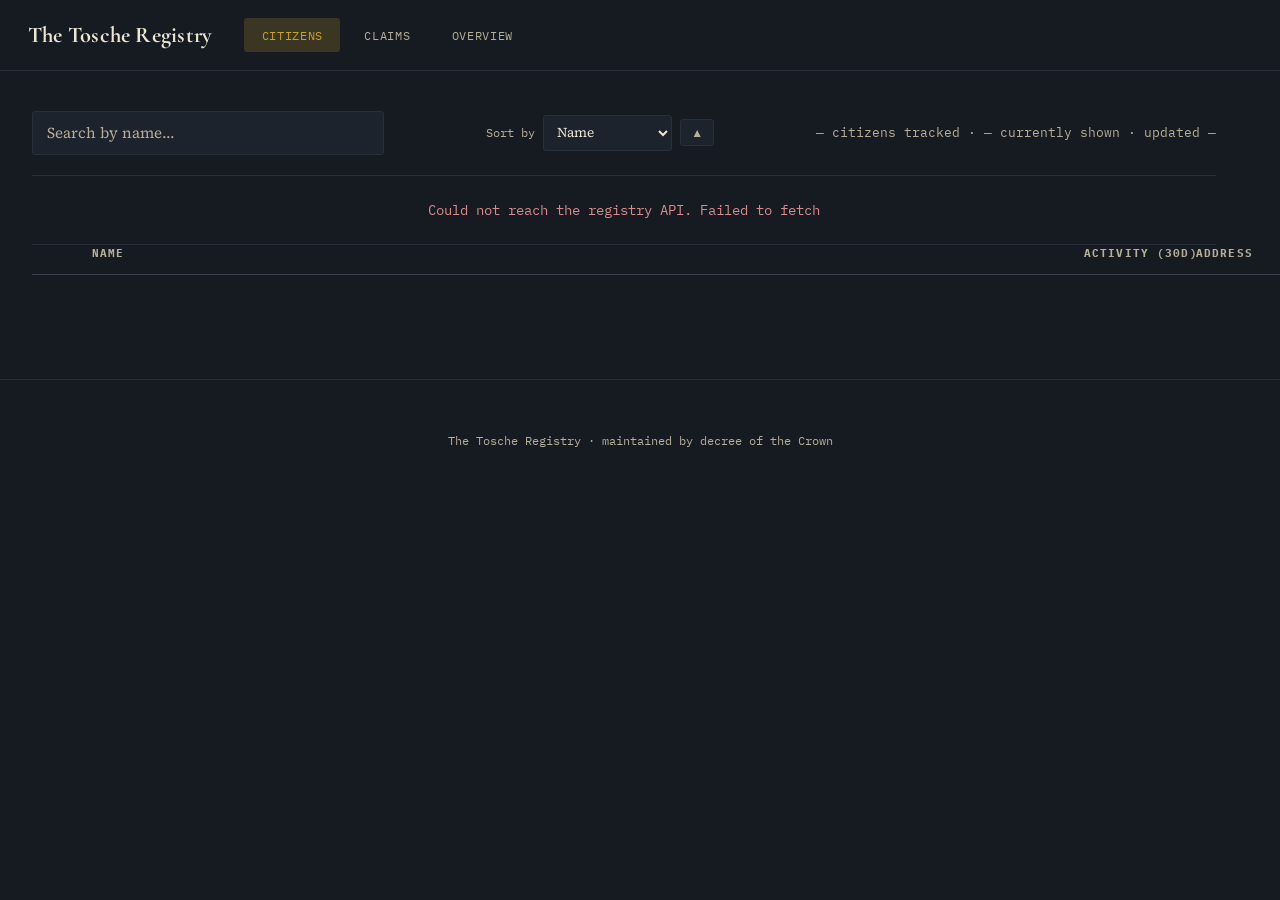
==== index.html @ c2c69fd0 "Add files via upload" ====
<!DOCTYPE html>
<html lang="en">
<head>
<meta charset="UTF-8">
<meta name="viewport" content="width=device-width, initial-scale=1.0">
<title>The Tosche Registry</title>
<link rel="preconnect" href="https://fonts.googleapis.com">
<link rel="preconnect" href="https://fonts.gstatic.com" crossorigin>
<link href="https://fonts.googleapis.com/css2?family=Cormorant+Garamond:wght@500;600;700&family=Source+Serif+4:opsz,wght@8..60,400;8..60,600&family=IBM+Plex+Mono:wght@400;500&display=swap" rel="stylesheet">
<link rel="stylesheet" href="style.css">
</head>
<body>

<header class="topbar">
  <span class="topbar-logo">The Tosche Registry</span>
  <nav class="topbar-nav">
    <a href="index.html" class="active">Citizens</a>
    <a href="claims.html">Claims</a>
    <a href="overview.html">Overview</a>
  </nav>
</header>

<main>
  <div class="toolbar">
    <div class="search-wrap">
      <input type="text" id="search-input" placeholder="Search by name..." autocomplete="off">
    </div>
    <div class="sort-wrap">
      <label for="sort-select">Sort by</label>
      <select id="sort-select">
        <option value="name">Name</option>
        <option value="activity">Activity (30d)</option>
        <option value="updated">Last updated</option>
      </select>
      <button id="sort-direction" type="button" title="Toggle sort direction">&#9650;</button>
    </div>
    <div class="toolbar-stats" aria-live="polite">
      <span id="stat-total">&mdash;</span> citizens tracked &middot;
      <span id="stat-shown">&mdash;</span> currently shown &middot;
      updated <span id="stat-updated">&mdash;</span>
    </div>
  </div>

  <div id="registry-status" class="registry-status" hidden></div>

  <table class="ledger" id="ledger-table">
    <thead>
      <tr>
        <th class="col-portrait" aria-hidden="true"></th>
        <th class="col-name">Name</th>
        <th class="col-filterable" data-column="citystate"></th>
        <th class="col-filterable" data-column="timezone"></th>
        <th class="col-filterable" data-column="citizenship"></th>
        <th class="col-filterable" data-column="other"></th>
        <th class="col-activity">Activity (30d)</th>
        <th class="col-address">Address</th>
        <th class="col-recruiter">Recruited by</th>
      </tr>
    </thead>
    <tbody id="ledger-body"></tbody>
  </table>

  <div class="pagination" id="pagination"></div>
</main>

<footer>
  <p>The Tosche Registry &middot; maintained by decree of the Crown</p>
</footer>

<script src="config.js"></script>
<script src="registry.js"></script>
</body>
</html>
---- style.css ----
:root {
  --ink: #161b22;
  --ink-raised: #1d232c;
  --parchment: #ede6d3;
  --parchment-dim: #b7ae98;
  --gold: #c9a227;
  --gold-soft: #c9a22733;
  --crimson: #7a2e2e;
  --slate: #3a4250;
  --slate-hair: #2a303b;

  --font-display: "Cormorant Garamond", serif;
  --font-body: "Source Serif 4", serif;
  --font-mono: "IBM Plex Mono", monospace;
}

* { box-sizing: border-box; }

@media (prefers-reduced-motion: reduce) {
  *, *::before, *::after {
    animation-duration: 0.001ms !important;
    transition-duration: 0.001ms !important;
  }
}

html { scroll-behavior: smooth; }

body {
  margin: 0;
  background: var(--ink);
  color: var(--parchment);
  font-family: var(--font-body);
  line-height: 1.5;
}

a { color: var(--gold); }

:focus-visible {
  outline: 2px solid var(--gold);
  outline-offset: 3px;
}

/* ---------------------------------------------------------------- */
/* Topbar                                                              */
/* ---------------------------------------------------------------- */

.topbar {
  display: flex;
  align-items: center;
  gap: 2rem;
  padding: 1.1rem 1.75rem;
  border-bottom: 1px solid var(--slate-hair);
  background: var(--ink);
}

.topbar-logo {
  font-family: var(--font-display);
  font-weight: 700;
  font-size: 1.4rem;
  color: var(--parchment);
  letter-spacing: 0.01em;
}

.topbar-nav {
  display: flex;
  gap: 0.4rem;
}

.topbar-nav a {
  font-family: var(--font-mono);
  font-size: 0.78rem;
  letter-spacing: 0.05em;
  text-transform: uppercase;
  color: var(--parchment-dim);
  text-decoration: none;
  padding: 0.5rem 1.1rem;
  border-radius: 3px;
  transition: color 0.15s ease, background 0.15s ease;
}

.topbar-nav a:hover { color: var(--parchment); background: var(--ink-raised); }

.topbar-nav a.active { color: var(--gold); background: var(--gold-soft); }

.masthead {
  position: relative;
  border-bottom: 1px solid var(--slate-hair);
  padding: 4.5rem 1.5rem 3rem;
  background:
    radial-gradient(ellipse 900px 400px at 50% -10%, var(--gold-soft), transparent 70%),
    var(--ink);
  text-align: center;
}

.credit {
  position: absolute;
  top: 1.25rem;
  right: 1.5rem;
  font-family: var(--font-mono);
  font-size: 0.72rem;
  letter-spacing: 0.06em;
  color: var(--parchment-dim);
  margin: 0;
}

.masthead-inner { max-width: 44rem; margin: 0 auto; }

.eyebrow {
  font-family: var(--font-mono);
  font-size: 0.75rem;
  letter-spacing: 0.18em;
  text-transform: uppercase;
  color: var(--gold);
  margin: 0 0 1rem;
}

.masthead h1 {
  font-family: var(--font-display);
  font-weight: 700;
  font-size: clamp(2.75rem, 6vw, 4.5rem);
  margin: 0;
  letter-spacing: 0.01em;
}

.subtitle {
  font-size: 1.05rem;
  color: var(--parchment-dim);
  margin: 1rem auto 0;
  max-width: 32rem;
}

.masthead-stats {
  display: flex;
  justify-content: center;
  gap: 3rem;
  margin-top: 2.75rem;
  flex-wrap: wrap;
}

.stat { text-align: center; }

.stat-value {
  display: block;
  font-family: var(--font-mono);
  font-size: 1.6rem;
  color: var(--gold);
}

.stat-label {
  display: block;
  font-size: 0.7rem;
  letter-spacing: 0.08em;
  text-transform: uppercase;
  color: var(--parchment-dim);
  margin-top: 0.25rem;
}

/* ---------------------------------------------------------------- */
/* Toolbar                                                             */
/* ---------------------------------------------------------------- */

main {
  max-width: 78rem;
  margin: 0;
  padding: 2.5rem 2rem 5rem 2rem;
}

.nav {
  display: flex;
  gap: 0.25rem;
  justify-content: center;
  flex-wrap: wrap;
  margin-top: 2rem;
  border-top: 1px solid var(--slate-hair);
  padding-top: 1.25rem;
}

.nav a {
  font-family: var(--font-mono);
  font-size: 0.78rem;
  letter-spacing: 0.05em;
  text-transform: uppercase;
  color: var(--parchment-dim);
  text-decoration: none;
  padding: 0.5rem 1rem;
  border-radius: 3px;
  transition: color 0.15s ease, background 0.15s ease;
}

.nav a:hover { color: var(--parchment); background: var(--ink-raised); }

.nav a.active { color: var(--gold); background: var(--gold-soft); }

.filter-bar {
  display: flex;
  gap: 0.5rem;
  flex-wrap: wrap;
  margin-bottom: 1.5rem;
}

.filter-btn {
  font-family: var(--font-mono);
  font-size: 0.78rem;
  letter-spacing: 0.03em;
  background: var(--ink-raised);
  border: 1px solid var(--slate-hair);
  color: var(--parchment-dim);
  padding: 0.45rem 0.9rem;
  border-radius: 3px;
  cursor: pointer;
  transition: all 0.15s ease;
}

.filter-btn:hover { color: var(--parchment); border-color: var(--slate); }

.filter-btn.active {
  color: var(--gold);
  border-color: var(--gold);
  background: var(--gold-soft);
}

.toolbar {
  display: flex;
  gap: 1rem;
  flex-wrap: wrap;
  align-items: center;
  justify-content: space-between;
  margin-bottom: 1.25rem;
}

.toolbar-stats {
  font-family: var(--font-mono);
  font-size: 0.8rem;
  color: var(--parchment-dim);
  white-space: nowrap;
}

.toolbar-stats span { color: var(--gold); }

.sort-wrap {
  display: flex;
  align-items: center;
  gap: 0.5rem;
  font-family: var(--font-mono);
  font-size: 0.78rem;
  color: var(--parchment-dim);
}

#sort-select {
  background: var(--ink-raised);
  border: 1px solid var(--slate-hair);
  color: var(--parchment);
  font-family: var(--font-body);
  font-size: 0.85rem;
  padding: 0.4rem 0.6rem;
  border-radius: 3px;
}

#sort-direction {
  background: var(--ink-raised);
  border: 1px solid var(--slate-hair);
  color: var(--parchment-dim);
  padding: 0.4rem 0.65rem;
  border-radius: 3px;
  cursor: pointer;
  font-size: 0.75rem;
  line-height: 1;
}

#sort-direction:hover { color: var(--gold); border-color: var(--gold); }

.search-wrap { flex: 1 1 16rem; max-width: 22rem; }

#search-input {
  width: 100%;
  background: var(--ink-raised);
  border: 1px solid var(--slate-hair);
  color: var(--parchment);
  font-family: var(--font-body);
  font-size: 0.95rem;
  padding: 0.65rem 0.9rem;
  border-radius: 3px;
}

#search-input::placeholder { color: var(--parchment-dim); }

.registry-status {
  font-family: var(--font-mono);
  font-size: 0.85rem;
  color: var(--parchment-dim);
  padding: 1.5rem 0;
  text-align: center;
  border-top: 1px solid var(--slate-hair);
  border-bottom: 1px solid var(--slate-hair);
}

.registry-status.error { color: #d98a8a; }

/* ---------------------------------------------------------------- */
/* Ledger table                                                        */
/* ---------------------------------------------------------------- */

.ledger {
  width: 100%;
  border-collapse: collapse;
  table-layout: fixed;
}

.ledger thead th {
  text-align: left;
  font-family: var(--font-mono);
  font-size: 0.7rem;
  letter-spacing: 0.1em;
  text-transform: uppercase;
  color: var(--parchment-dim);
  padding: 0 0.75rem 0.75rem;
  border-bottom: 1px solid var(--slate);
  position: relative;
}

.col-dropdown { position: relative; }

.col-dropdown-btn {
  background: none;
  border: none;
  color: var(--parchment-dim);
  font-family: var(--font-mono);
  font-size: 0.7rem;
  letter-spacing: 0.1em;
  text-transform: uppercase;
  cursor: pointer;
  padding: 0;
  display: flex;
  align-items: center;
  gap: 0.3rem;
}

.col-dropdown-btn:hover { color: var(--gold); }

.col-dropdown-btn .caret { font-size: 0.65rem; }

.col-dropdown-menu {
  position: absolute;
  top: 100%;
  left: 0;
  margin-top: 0.5rem;
  background: var(--ink-raised);
  border: 1px solid var(--slate);
  border-radius: 4px;
  padding: 0.5rem;
  min-width: 11rem;
  max-height: 16rem;
  overflow-y: auto;
  z-index: 20;
  box-shadow: 0 8px 24px rgba(0, 0, 0, 0.45);
  text-transform: none;
  letter-spacing: normal;
  scrollbar-width: thin;
  scrollbar-color: var(--slate) transparent;
}

.col-dropdown-menu::-webkit-scrollbar {
  width: 6px;
}

.col-dropdown-menu::-webkit-scrollbar-track {
  background: transparent;
}

.col-dropdown-menu::-webkit-scrollbar-thumb {
  background: var(--slate);
  border-radius: 3px;
}

.dropdown-option {
  display: flex;
  align-items: center;
  gap: 0.5rem;
  padding: 0.3rem 0.4rem;
  font-family: var(--font-body);
  font-size: 0.85rem;
  font-weight: 400;
  color: var(--parchment);
  cursor: pointer;
  border-radius: 3px;
}

.dropdown-option:hover { background: var(--ink); }

.dropdown-option input { accent-color: var(--gold); }

.dropdown-empty {
  font-family: var(--font-body);
  font-size: 0.8rem;
  color: var(--parchment-dim);
  font-style: italic;
  margin: 0.2rem;
}

.ledger tbody tr {
  border-bottom: 1px solid var(--slate-hair);
  cursor: pointer;
  transition: background 0.15s ease;
}

.ledger tbody tr:hover,
.ledger tbody tr:focus-visible {
  background: var(--ink-raised);
}

.ledger tbody td {
  padding: 0.7rem 0.75rem;
  vertical-align: middle;
}

.col-portrait { width: 3rem; }
.col-name { width: 14rem; }
.col-filterable { width: 12rem; }
.col-activity { width: 7rem; color: var(--parchment-dim); font-family: var(--font-mono); font-size: 0.8rem; white-space: nowrap; }
.col-address { width: 9rem; color: var(--parchment-dim); font-family: var(--font-mono); font-size: 0.8rem; overflow-wrap: break-word; }
.col-recruiter { width: 9rem; overflow-wrap: break-word; }

.portrait {
  width: 32px;
  height: 32px;
  image-rendering: pixelated;
  border: 1px solid var(--slate);
  display: block;
}

.portrait-placeholder {
  background: var(--slate-hair);
  position: relative;
}

.portrait-placeholder::after {
  content: "";
  position: absolute;
  inset: 6px;
  background: var(--parchment-dim);
  opacity: 0.35;
  clip-path: polygon(
    20% 0%, 80% 0%, 100% 30%, 100% 55%, 85% 55%, 85% 100%, 65% 100%, 65% 65%,
    35% 65%, 35% 100%, 15% 100%, 15% 55%, 0% 55%, 0% 30%
  );
}

.citizen-link {
  text-decoration: none;
  display: block;
}

.citizen-name {
  font-weight: 600;
  color: var(--parchment);
  display: block;
}

.citizen-link:hover .citizen-name { color: var(--gold); }

.citizen-discord {
  display: block;
  font-family: var(--font-mono);
  font-size: 0.75rem;
  color: var(--parchment-dim);
}

.badge-row { display: flex; gap: 0.4rem; flex-wrap: wrap; }

.badge {
  display: inline-block;
  font-family: var(--font-mono);
  font-size: 0.7rem;
  padding: 0.2rem 0.55rem;
  border-radius: 2px;
  border: 1px solid transparent;
  white-space: nowrap;
  cursor: default;
  transition: filter 0.12s ease;
}

.badge:hover {
  filter: brightness(0.8);
}

.no-role, .no-station { color: var(--parchment-dim); font-family: var(--font-mono); font-size: 0.8rem; }

.col-recruiter { color: var(--parchment-dim); font-size: 0.85rem; }

/* ---------------------------------------------------------------- */
/* Detail panel (wax-seal reveal)                                     */
/* ---------------------------------------------------------------- */

.detail-overlay {
  position: fixed;
  inset: 0;
  background: rgba(10, 12, 16, 0.75);
  display: flex;
  align-items: center;
  justify-content: center;
  padding: 1.5rem;
  z-index: 50;
}

.detail-overlay[hidden] {
  display: none;
}

.detail-panel {
  background: var(--ink-raised);
  border: 1px solid var(--slate);
  border-radius: 6px;
  max-width: 34rem;
  width: 100%;
  max-height: 85vh;
  overflow-y: auto;
  position: relative;
  padding: 2.25rem;
  animation: seal-break 0.28s cubic-bezier(0.2, 0.8, 0.3, 1);
  transform-origin: top center;
}

@keyframes seal-break {
  from { opacity: 0; transform: scale(0.94) translateY(8px); }
  to { opacity: 1; transform: scale(1) translateY(0); }
}

.detail-close {
  position: absolute;
  top: 1rem;
  right: 1.1rem;
  background: none;
  border: none;
  color: var(--parchment-dim);
  font-size: 1.6rem;
  line-height: 1;
  cursor: pointer;
}

.detail-close:hover { color: var(--parchment); }

.detail-header {
  display: flex;
  gap: 1.25rem;
  align-items: center;
  margin-bottom: 1.5rem;
}

.detail-portrait {
  width: 64px;
  height: 64px;
  image-rendering: pixelated;
  border: 1px solid var(--slate);
  flex-shrink: 0;
}

.detail-portrait.portrait-placeholder::after { inset: 12px; }

#detail-name {
  font-family: var(--font-display);
  font-size: 1.85rem;
  margin: 0 0 0.2rem;
}

.detail-sub {
  font-family: var(--font-mono);
  font-size: 0.8rem;
  color: var(--parchment-dim);
  margin: 0;
}

.detail-section {
  margin-top: 1.5rem;
  padding-top: 1.25rem;
  border-top: 1px solid var(--slate-hair);
}

.detail-section h3 {
  font-family: var(--font-mono);
  font-size: 0.7rem;
  text-transform: uppercase;
  letter-spacing: 0.1em;
  color: var(--gold);
  margin: 0 0 0.75rem;
}

.detail-empty { color: var(--parchment-dim); font-size: 0.85rem; font-style: italic; }

#activity-chart {
  width: 100%;
  height: 140px;
  display: block;
}

/* ---------------------------------------------------------------- */
/* Citizen profile page                                               */
/* ---------------------------------------------------------------- */

.masthead-compact {
  padding: 2rem 1.5rem;
  text-align: left;
}

.back-link {
  font-family: var(--font-mono);
  font-size: 0.8rem;
  color: var(--gold);
  text-decoration: none;
}

.back-link:hover { text-decoration: underline; }

.citizen-main {
  max-width: 40rem;
  margin: 0 auto;
  padding: 3rem 1.5rem 5rem;
}

.back-link-row { margin-bottom: 1.5rem; }

.placeholder-main {
  max-width: 40rem;
  margin: 0 auto;
  padding: 4rem 1.5rem;
  text-align: center;
}

.placeholder-main h1 {
  font-family: var(--font-display);
  font-size: 2.25rem;
  margin: 0 0 0.75rem;
}

.claims-main {
  max-width: 44rem;
  margin: 0 auto;
  padding: 3rem 1.5rem 5rem;
}

.claims-main h1 {
  font-family: var(--font-display);
  font-size: 2.5rem;
  margin: 0 0 0.5rem;
}

.claims-intro {
  color: var(--parchment-dim);
  margin: 0 0 2.5rem;
}

.claims-columns {
  display: grid;
  grid-template-columns: 1fr 1fr;
  gap: 2.5rem;
}

.claims-block h3 {
  font-family: var(--font-mono);
  font-size: 0.75rem;
  letter-spacing: 0.1em;
  text-transform: uppercase;
  color: var(--gold);
  margin: 0 0 1rem;
  padding-bottom: 0.75rem;
  border-bottom: 1px solid var(--slate-hair);
}

.claims-list {
  list-style: none;
  margin: 0;
  padding: 0;
}

.claims-list li {
  font-family: var(--font-display);
  font-size: 1.3rem;
  padding: 0.6rem 0;
  border-bottom: 1px solid var(--slate-hair);
}

@media (max-width: 560px) {
  .claims-columns { grid-template-columns: 1fr; }
}

.citizen-profile-header {
  display: flex;
  align-items: center;
  gap: 1.5rem;
  margin-bottom: 1.5rem;
}

.profile-head {
  width: 96px;
  height: 96px;
  image-rendering: pixelated;
  border: 1px solid var(--slate);
  flex-shrink: 0;
}

.profile-body {
  display: block;
  max-height: 320px;
  image-rendering: pixelated;
  margin: 0 auto 2rem;
}

.citizen-profile h1 {
  font-family: var(--font-display);
  font-size: 2.5rem;
  margin: 0 0 0.25rem;
}

/* ---------------------------------------------------------------- */
/* Pagination                                                          */
/* ---------------------------------------------------------------- */

.pagination {
  display: flex;
  justify-content: flex-start;
  gap: 0.5rem;
  margin-top: 1.5rem;
}

.pagination button {
  font-family: var(--font-mono);
  font-size: 0.78rem;
  letter-spacing: 0.03em;
  background: var(--ink-raised);
  border: 1px solid var(--slate-hair);
  color: var(--parchment);
  padding: 0.5rem 1.1rem;
  border-radius: 3px;
  cursor: pointer;
}

.pagination button:hover:not(:disabled) { border-color: var(--gold); color: var(--gold); }

.pagination button:disabled { opacity: 0.35; cursor: default; }

.pagination .page-indicator {
  font-family: var(--font-mono);
  font-size: 0.78rem;
  color: var(--parchment-dim);
  align-self: center;
  margin-left: 0.5rem;
}

footer {
  text-align: center;
  padding: 2.5rem 1.5rem 3rem;
  font-family: var(--font-mono);
  font-size: 0.75rem;
  color: var(--parchment-dim);
  border-top: 1px solid var(--slate-hair);
}

/* ---------------------------------------------------------------- */
/* Responsive                                                          */
/* ---------------------------------------------------------------- */

@media (max-width: 640px) {
  .col-recruiter { display: none; }
  .masthead-stats { gap: 1.75rem; }
  .detail-panel { padding: 1.5rem; }
}
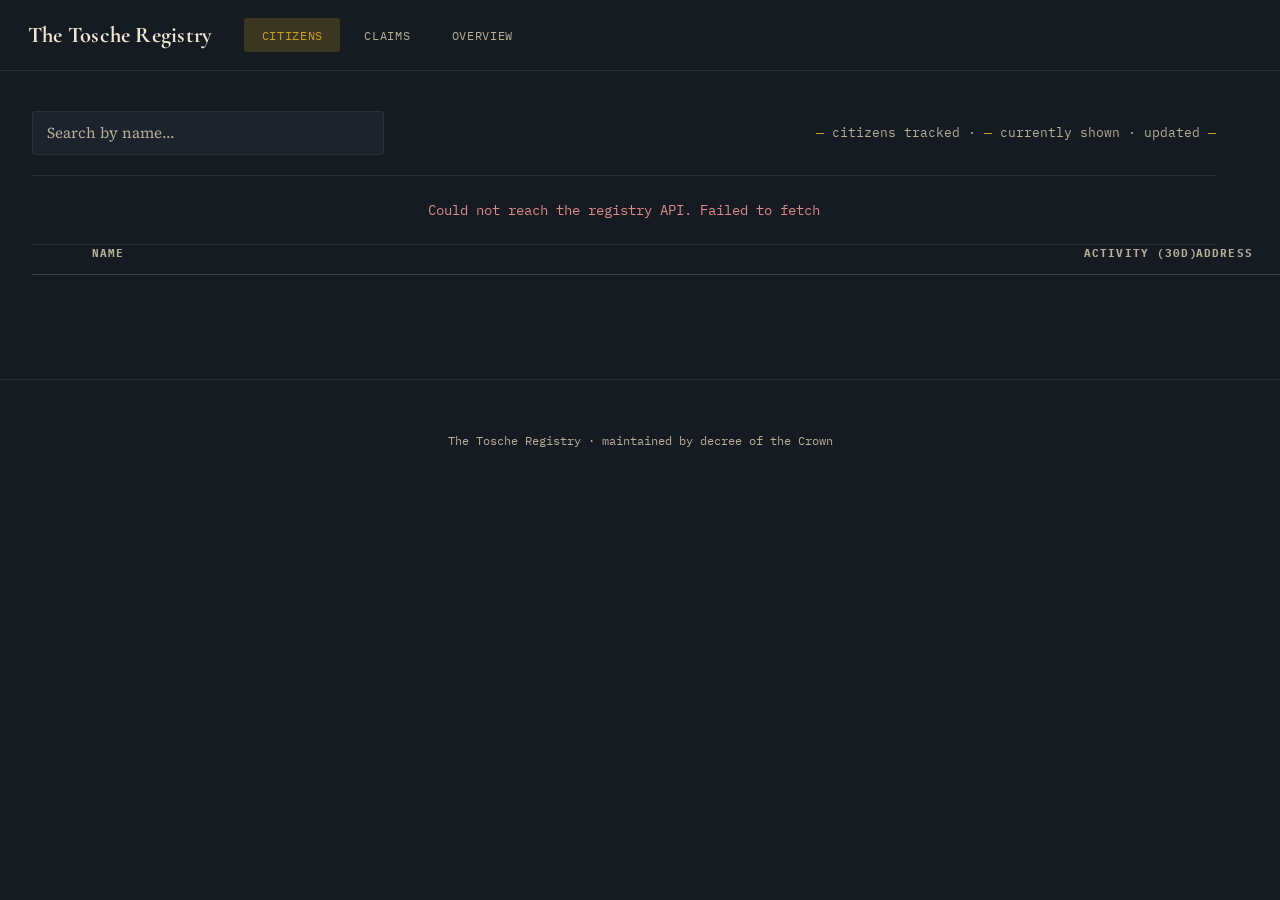
==== commit 48ecc717: "Add files via upload" ====
--- a/index.html
+++ b/index.html
@@ -24,15 +24,6 @@
   <div class="toolbar">
     <div class="search-wrap">
       <input type="text" id="search-input" placeholder="Search by name..." autocomplete="off">
-    </div>
-    <div class="sort-wrap">
-      <label for="sort-select">Sort by</label>
-      <select id="sort-select">
-        <option value="name">Name</option>
-        <option value="activity">Activity (30d)</option>
-        <option value="updated">Last updated</option>
-      </select>
-      <button id="sort-direction" type="button" title="Toggle sort direction">&#9650;</button>
     </div>
     <div class="toolbar-stats" aria-live="polite">
       <span id="stat-total">&mdash;</span> citizens tracked &middot;
--- a/style.css
+++ b/style.css
@@ -236,38 +236,6 @@
 }
 
 .toolbar-stats span { color: var(--gold); }
-
-.sort-wrap {
-  display: flex;
-  align-items: center;
-  gap: 0.5rem;
-  font-family: var(--font-mono);
-  font-size: 0.78rem;
-  color: var(--parchment-dim);
-}
-
-#sort-select {
-  background: var(--ink-raised);
-  border: 1px solid var(--slate-hair);
-  color: var(--parchment);
-  font-family: var(--font-body);
-  font-size: 0.85rem;
-  padding: 0.4rem 0.6rem;
-  border-radius: 3px;
-}
-
-#sort-direction {
-  background: var(--ink-raised);
-  border: 1px solid var(--slate-hair);
-  color: var(--parchment-dim);
-  padding: 0.4rem 0.65rem;
-  border-radius: 3px;
-  cursor: pointer;
-  font-size: 0.75rem;
-  line-height: 1;
-}
-
-#sort-direction:hover { color: var(--gold); border-color: var(--gold); }
 
 .search-wrap { flex: 1 1 16rem; max-width: 22rem; }
 
@@ -372,6 +340,47 @@
   border-radius: 3px;
 }
 
+.dropdown-sort-row {
+  padding: 0.3rem 0.4rem 0.6rem;
+  margin-bottom: 0.4rem;
+  border-bottom: 1px solid var(--slate-hair);
+}
+
+.dropdown-sort-label {
+  display: block;
+  font-family: var(--font-mono);
+  font-size: 0.65rem;
+  letter-spacing: 0.06em;
+  text-transform: uppercase;
+  color: var(--parchment-dim);
+  margin-bottom: 0.4rem;
+}
+
+.dropdown-sort-buttons {
+  display: flex;
+  gap: 0.4rem;
+}
+
+.dropdown-sort-btn {
+  flex: 1;
+  background: var(--ink);
+  border: 1px solid var(--slate-hair);
+  color: var(--parchment-dim);
+  font-family: var(--font-mono);
+  font-size: 0.72rem;
+  padding: 0.3rem 0.5rem;
+  border-radius: 3px;
+  cursor: pointer;
+}
+
+.dropdown-sort-btn:hover { color: var(--parchment); border-color: var(--slate); }
+
+.dropdown-sort-btn.active {
+  color: var(--gold);
+  border-color: var(--gold);
+  background: var(--gold-soft);
+}
+
 .dropdown-option {
   display: flex;
   align-items: center;
@@ -645,7 +654,70 @@
 
 .claims-intro {
   color: var(--parchment-dim);
-  margin: 0 0 2.5rem;
+  margin: 0 0 2rem;
+}
+
+.map-wrap {
+  position: relative;
+  width: 100%;
+  margin-bottom: 3rem;
+  border: 1px solid var(--slate-hair);
+  border-radius: 4px;
+  overflow: hidden;
+  background: #000;
+}
+
+.map-image {
+  display: block;
+  width: 100%;
+  height: auto;
+}
+
+.map-overlay {
+  position: absolute;
+  inset: 0;
+  width: 100%;
+  height: 100%;
+}
+
+.claim-region {
+  fill-opacity: 0.34;
+  stroke-width: 2;
+  stroke-opacity: 0.6;
+  cursor: pointer;
+  transform-box: fill-box;
+  transform-origin: center;
+  transition: fill-opacity 0.18s ease, stroke-opacity 0.18s ease, filter 0.18s ease, transform 0.18s ease;
+}
+
+.claim-region:hover,
+.claim-region:focus-visible {
+  fill-opacity: 0.58;
+  stroke-opacity: 1;
+  filter: brightness(1.25) drop-shadow(0 8px 14px rgba(0, 0, 0, 0.6));
+  transform: scale(1.015);
+  outline: none;
+}
+
+.claim-region[data-region-id="region-3-west"] { fill: #a63a3a; stroke: #d65f5f; }
+.claim-region[data-region-id="region-1-north"] { fill: #9a9436; stroke: #c9c15a; }
+.claim-region[data-region-id="region-5-east"] { fill: #2f6b46; stroke: #52a374; }
+.claim-region[data-region-id="region-6-obelisk"] { fill: #5b3a7a; stroke: #8a63ab; }
+.claim-region[data-region-id="region-4-southcenter"] { fill: #a5641f; stroke: #d68a3a; }
+.claim-region[data-region-id="region-2-outpost"] { fill: #a68a2e; stroke: var(--gold); }
+
+.map-tooltip {
+  position: absolute;
+  background: var(--ink-raised);
+  border: 1px solid var(--gold);
+  color: var(--parchment);
+  font-family: var(--font-mono);
+  font-size: 0.78rem;
+  padding: 0.35rem 0.7rem;
+  border-radius: 3px;
+  pointer-events: none;
+  white-space: nowrap;
+  z-index: 10;
 }
 
 .claims-columns {
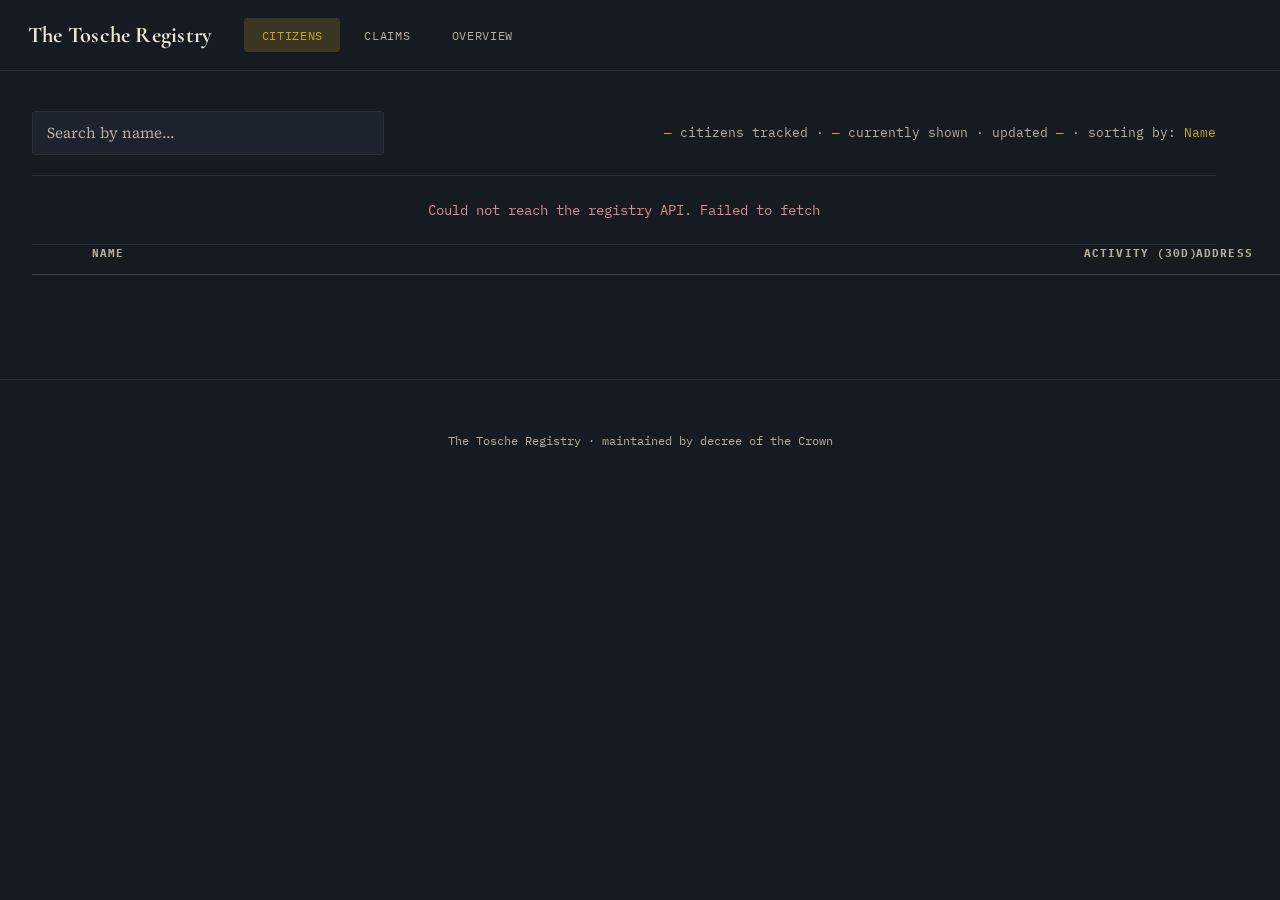
==== commit bd493638: "Add files via upload" ====
--- a/index.html
+++ b/index.html
@@ -28,7 +28,8 @@
     <div class="toolbar-stats" aria-live="polite">
       <span id="stat-total">&mdash;</span> citizens tracked &middot;
       <span id="stat-shown">&mdash;</span> currently shown &middot;
-      updated <span id="stat-updated">&mdash;</span>
+      updated <span id="stat-updated">&mdash;</span> &middot;
+      sorting by: <span id="stat-sorting">Name</span>
     </div>
   </div>
 
@@ -54,6 +55,19 @@
   <div class="pagination" id="pagination"></div>
 </main>
 
+<div class="rank-overlay" id="rank-overlay" hidden>
+  <div class="rank-panel" id="rank-panel" role="dialog" aria-modal="true">
+    <button class="detail-close" id="rank-close" aria-label="Close">&times;</button>
+    <h2 id="rank-title">Rank order</h2>
+    <p class="rank-hint">Use the arrows to set highest → lowest sort order.</p>
+    <ol class="rank-list" id="rank-list"></ol>
+    <div class="rank-actions">
+      <button class="rank-apply-btn" id="rank-apply">Apply sort</button>
+      <button class="rank-cancel-btn" id="rank-cancel">Cancel</button>
+    </div>
+  </div>
+</div>
+
 <footer>
   <p>The Tosche Registry &middot; maintained by decree of the Crown</p>
 </footer>
--- a/style.css
+++ b/style.css
@@ -285,6 +285,27 @@
   border-bottom: 1px solid var(--slate);
   position: relative;
 }
+
+.col-header-wrap {
+  display: flex;
+  align-items: center;
+  gap: 0.4rem;
+}
+
+.col-rank-btn {
+  background: none;
+  border: 1px solid var(--slate-hair);
+  color: var(--parchment-dim);
+  border-radius: 3px;
+  width: 1.4rem;
+  height: 1.4rem;
+  line-height: 1;
+  font-size: 0.75rem;
+  cursor: pointer;
+  flex-shrink: 0;
+}
+
+.col-rank-btn:hover { color: var(--gold); border-color: var(--gold); }
 
 .col-dropdown { position: relative; }
 
@@ -340,46 +361,117 @@
   border-radius: 3px;
 }
 
-.dropdown-sort-row {
-  padding: 0.3rem 0.4rem 0.6rem;
-  margin-bottom: 0.4rem;
+/* ---------------------------------------------------------------- */
+/* Rank-order sort overlay                                             */
+/* ---------------------------------------------------------------- */
+
+.rank-overlay {
+  position: fixed;
+  inset: 0;
+  background: rgba(10, 12, 16, 0.75);
+  display: flex;
+  align-items: center;
+  justify-content: center;
+  padding: 1.5rem;
+  z-index: 60;
+}
+
+.rank-overlay[hidden] { display: none; }
+
+.rank-panel {
+  background: var(--ink-raised);
+  border: 1px solid var(--slate);
+  border-radius: 6px;
+  max-width: 26rem;
+  width: 100%;
+  max-height: 80vh;
+  overflow-y: auto;
+  position: relative;
+  padding: 1.75rem;
+}
+
+.rank-panel h2 {
+  font-family: var(--font-display);
+  font-size: 1.5rem;
+  margin: 0 0 0.4rem;
+}
+
+.rank-hint {
+  font-size: 0.82rem;
+  color: var(--parchment-dim);
+  margin: 0 0 1.25rem;
+}
+
+.rank-list {
+  list-style: none;
+  margin: 0 0 1.5rem;
+  padding: 0;
+}
+
+.rank-item {
+  display: flex;
+  align-items: center;
+  gap: 0.6rem;
+  padding: 0.5rem 0.4rem;
   border-bottom: 1px solid var(--slate-hair);
 }
 
-.dropdown-sort-label {
-  display: block;
-  font-family: var(--font-mono);
-  font-size: 0.65rem;
-  letter-spacing: 0.06em;
-  text-transform: uppercase;
-  color: var(--parchment-dim);
-  margin-bottom: 0.4rem;
-}
-
-.dropdown-sort-buttons {
-  display: flex;
-  gap: 0.4rem;
-}
-
-.dropdown-sort-btn {
+.rank-position {
+  font-family: var(--font-mono);
+  font-size: 0.75rem;
+  color: var(--gold);
+  width: 1.4rem;
+  flex-shrink: 0;
+}
+
+.rank-name {
   flex: 1;
+  font-size: 0.9rem;
+}
+
+.rank-controls { display: flex; gap: 0.3rem; }
+
+.rank-move {
   background: var(--ink);
   border: 1px solid var(--slate-hair);
   color: var(--parchment-dim);
-  font-family: var(--font-mono);
-  font-size: 0.72rem;
-  padding: 0.3rem 0.5rem;
-  border-radius: 3px;
+  border-radius: 3px;
+  width: 1.6rem;
+  height: 1.6rem;
   cursor: pointer;
-}
-
-.dropdown-sort-btn:hover { color: var(--parchment); border-color: var(--slate); }
-
-.dropdown-sort-btn.active {
+  font-size: 0.7rem;
+}
+
+.rank-move:hover:not(:disabled) { color: var(--gold); border-color: var(--gold); }
+.rank-move:disabled { opacity: 0.3; cursor: default; }
+
+.rank-actions { display: flex; gap: 0.7rem; }
+
+.rank-apply-btn {
+  background: var(--gold-soft);
+  border: 1px solid var(--gold);
   color: var(--gold);
-  border-color: var(--gold);
-  background: var(--gold-soft);
-}
+  font-family: var(--font-mono);
+  font-size: 0.8rem;
+  padding: 0.55rem 1.2rem;
+  border-radius: 3px;
+  cursor: pointer;
+}
+
+.rank-apply-btn:hover { background: var(--gold); color: var(--ink); }
+
+.rank-cancel-btn {
+  background: none;
+  border: 1px solid var(--slate-hair);
+  color: var(--parchment-dim);
+  font-family: var(--font-mono);
+  font-size: 0.8rem;
+  padding: 0.55rem 1.2rem;
+  border-radius: 3px;
+  cursor: pointer;
+}
+
+.rank-cancel-btn:hover { color: var(--parchment); border-color: var(--slate); }
 
 .dropdown-option {
   display: flex;
@@ -664,7 +756,7 @@
   border: 1px solid var(--slate-hair);
   border-radius: 4px;
   overflow: hidden;
-  background: #000;
+  background: var(--ink);
 }
 
 .map-image {
@@ -817,6 +909,78 @@
   margin-left: 0.5rem;
 }
 
+/* ---------------------------------------------------------------- */
+/* Claim detail page                                                   */
+/* ---------------------------------------------------------------- */
+
+.claim-detail-main {
+  max-width: 50rem;
+  margin: 0 auto;
+  padding: 2rem 1.5rem 5rem;
+}
+
+.claim-detail-header {
+  text-align: center;
+  margin-bottom: 2rem;
+}
+
+.claim-detail-header h1 {
+  font-family: var(--font-display);
+  font-size: 3rem;
+  margin: 0 0 0.35rem;
+}
+
+.claim-detail-type {
+  font-family: var(--font-mono);
+  font-size: 0.75rem;
+  letter-spacing: 0.1em;
+  text-transform: uppercase;
+  color: var(--gold);
+  margin: 0;
+}
+
+.claim-image-wrap {
+  display: flex;
+  justify-content: center;
+  margin-bottom: 1.5rem;
+}
+
+.claim-image {
+  max-width: 100%;
+  max-height: 60vh;
+  width: auto;
+  animation: claim-zoom-in 0.5s cubic-bezier(0.2, 0.8, 0.3, 1);
+}
+
+@keyframes claim-zoom-in {
+  from { opacity: 0; transform: scale(0.85); }
+  to { opacity: 1; transform: scale(1); }
+}
+
+.claim-citizens-link {
+  display: block;
+  text-align: center;
+  font-family: var(--font-mono);
+  font-size: 0.85rem;
+  color: var(--gold);
+  text-decoration: none;
+  margin-bottom: 2.5rem;
+}
+
+.claim-citizens-link:hover { text-decoration: underline; }
+
+.claim-stats-section {
+  border-top: 1px solid var(--slate-hair);
+  padding-top: 2rem;
+  text-align: center;
+}
+
+.claim-stats-section h2 {
+  font-family: var(--font-display);
+  font-size: 1.6rem;
+  margin: 0 0 1rem;
+}
+
 footer {
   text-align: center;
   padding: 2.5rem 1.5rem 3rem;
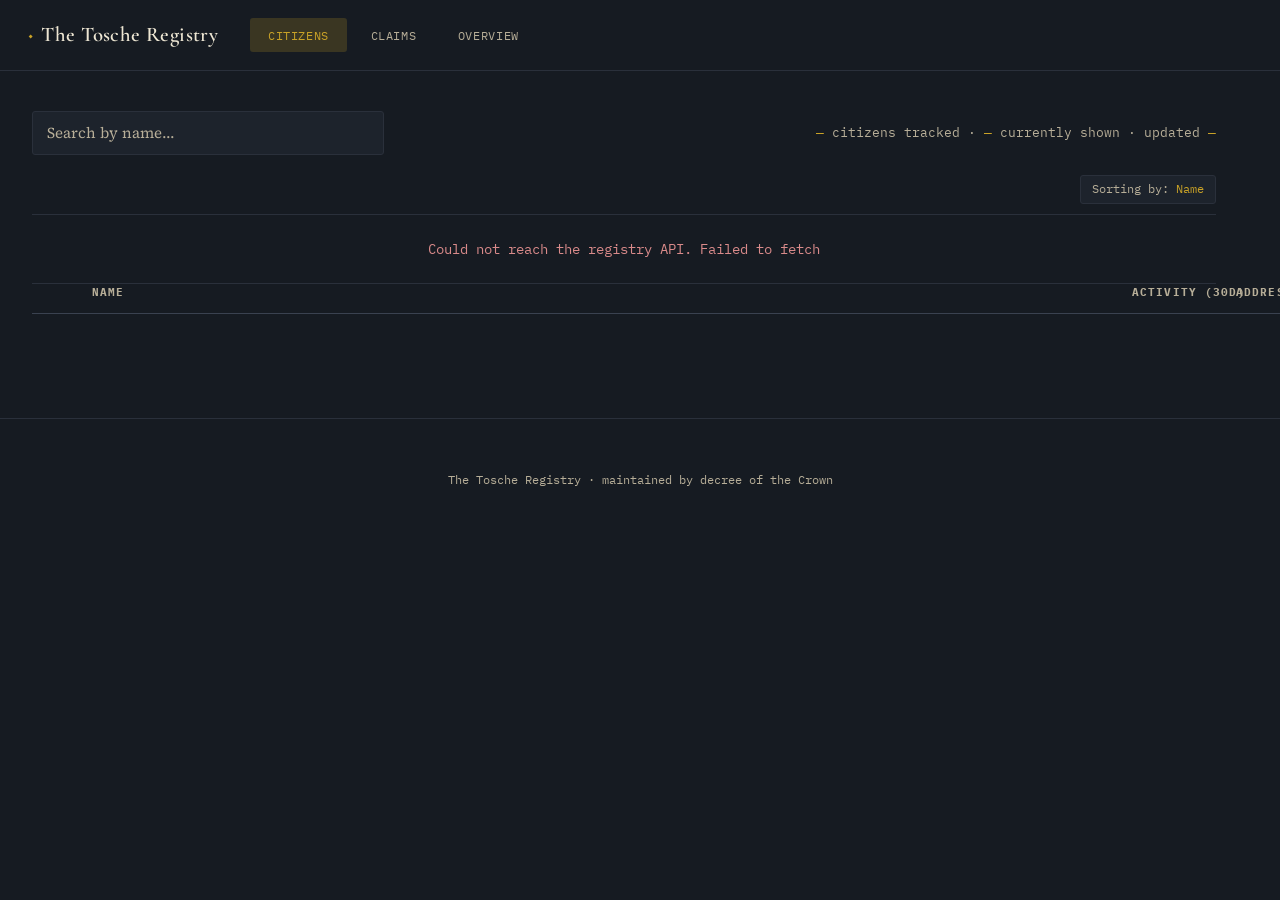
==== commit 3cd8204a: "Add files via upload" ====
--- a/index.html
+++ b/index.html
@@ -12,7 +12,7 @@
 <body>
 
 <header class="topbar">
-  <span class="topbar-logo">The Tosche Registry</span>
+  <span class="topbar-logo"><span class="crest">&#9670;</span>The Tosche Registry</span>
   <nav class="topbar-nav">
     <a href="index.html" class="active">Citizens</a>
     <a href="claims.html">Claims</a>
@@ -28,9 +28,12 @@
     <div class="toolbar-stats" aria-live="polite">
       <span id="stat-total">&mdash;</span> citizens tracked &middot;
       <span id="stat-shown">&mdash;</span> currently shown &middot;
-      updated <span id="stat-updated">&mdash;</span> &middot;
-      sorting by: <span id="stat-sorting">Name</span>
+      updated <span id="stat-updated">&mdash;</span>
     </div>
+  </div>
+
+  <div class="table-topline">
+    <div class="sorting-indicator">Sorting by: <span id="stat-sorting">Name</span></div>
   </div>
 
   <div id="registry-status" class="registry-status" hidden></div>
--- a/style.css
+++ b/style.css
@@ -54,11 +54,20 @@
 }
 
 .topbar-logo {
+  display: flex;
+  align-items: center;
+  gap: 0.5rem;
   font-family: var(--font-display);
-  font-weight: 700;
-  font-size: 1.4rem;
+  font-weight: 600;
+  font-size: 1.3rem;
   color: var(--parchment);
-  letter-spacing: 0.01em;
+  letter-spacing: 0.02em;
+}
+
+.topbar-logo .crest {
+  color: var(--gold);
+  font-size: 1.1rem;
+  line-height: 1;
 }
 
 .topbar-nav {
@@ -237,6 +246,24 @@
 
 .toolbar-stats span { color: var(--gold); }
 
+.table-topline {
+  display: flex;
+  justify-content: flex-end;
+  margin-bottom: 0.6rem;
+}
+
+.sorting-indicator {
+  font-family: var(--font-mono);
+  font-size: 0.75rem;
+  color: var(--parchment-dim);
+  background: var(--ink-raised);
+  border: 1px solid var(--slate-hair);
+  padding: 0.3rem 0.7rem;
+  border-radius: 3px;
+}
+
+.sorting-indicator span { color: var(--gold); }
+
 .search-wrap { flex: 1 1 16rem; max-width: 22rem; }
 
 #search-input {
@@ -290,7 +317,11 @@
   display: flex;
   align-items: center;
   gap: 0.4rem;
-}
+  flex-wrap: nowrap;
+  min-width: 0;
+}
+
+.col-dropdown { position: relative; min-width: 0; flex: 1; }
 
 .col-rank-btn {
   background: none;
@@ -307,9 +338,8 @@
 
 .col-rank-btn:hover { color: var(--gold); border-color: var(--gold); }
 
-.col-dropdown { position: relative; }
-
 .col-dropdown-btn {
+  max-width: 100%;
   background: none;
   border: none;
   color: var(--parchment-dim);
@@ -322,11 +352,18 @@
   display: flex;
   align-items: center;
   gap: 0.3rem;
+  overflow: hidden;
+}
+
+.col-dropdown-btn span:not(.caret) {
+  overflow: hidden;
+  text-overflow: ellipsis;
+  white-space: nowrap;
 }
 
 .col-dropdown-btn:hover { color: var(--gold); }
 
-.col-dropdown-btn .caret { font-size: 0.65rem; }
+.col-dropdown-btn .caret { font-size: 0.65rem; flex-shrink: 0; }
 
 .col-dropdown-menu {
   position: absolute;
@@ -411,9 +448,26 @@
 .rank-item {
   display: flex;
   align-items: center;
-  gap: 0.6rem;
-  padding: 0.5rem 0.4rem;
+  gap: 0.7rem;
+  padding: 0.55rem 0.5rem;
   border-bottom: 1px solid var(--slate-hair);
+  border-radius: 3px;
+  cursor: grab;
+  transition: background 0.12s ease;
+}
+
+.rank-item:active { cursor: grabbing; }
+
+.rank-item.dragging { opacity: 0.4; }
+
+.rank-item.drag-over { background: var(--gold-soft); }
+
+.rank-drag-handle {
+  color: var(--parchment-dim);
+  font-size: 0.85rem;
+  line-height: 1;
+  flex-shrink: 0;
+  letter-spacing: -2px;
 }
 
 .rank-position {
@@ -428,22 +482,6 @@
   flex: 1;
   font-size: 0.9rem;
 }
-
-.rank-controls { display: flex; gap: 0.3rem; }
-
-.rank-move {
-  background: var(--ink);
-  border: 1px solid var(--slate-hair);
-  color: var(--parchment-dim);
-  border-radius: 3px;
-  width: 1.6rem;
-  height: 1.6rem;
-  cursor: pointer;
-  font-size: 0.7rem;
-}
-
-.rank-move:hover:not(:disabled) { color: var(--gold); border-color: var(--gold); }
-.rank-move:disabled { opacity: 0.3; cursor: default; }
 
 .rank-actions { display: flex; gap: 0.7rem; }
 
@@ -515,11 +553,11 @@
 }
 
 .col-portrait { width: 3rem; }
-.col-name { width: 14rem; }
-.col-filterable { width: 12rem; }
-.col-activity { width: 7rem; color: var(--parchment-dim); font-family: var(--font-mono); font-size: 0.8rem; white-space: nowrap; }
-.col-address { width: 9rem; color: var(--parchment-dim); font-family: var(--font-mono); font-size: 0.8rem; overflow-wrap: break-word; }
-.col-recruiter { width: 9rem; overflow-wrap: break-word; }
+.col-name { width: 13rem; }
+.col-filterable { width: 13rem; }
+.col-activity { width: 6.5rem; color: var(--parchment-dim); font-family: var(--font-mono); font-size: 0.8rem; white-space: nowrap; }
+.col-address { width: 8rem; color: var(--parchment-dim); font-family: var(--font-mono); font-size: 0.8rem; overflow-wrap: break-word; }
+.col-recruiter { width: 8rem; overflow-wrap: break-word; }
 
 .portrait {
   width: 32px;
@@ -763,6 +801,37 @@
   display: block;
   width: 100%;
   height: auto;
+  transition: transform 0.7s cubic-bezier(0.2, 0.8, 0.2, 1), clip-path 0.7s cubic-bezier(0.2, 0.8, 0.2, 1);
+}
+
+.map-back-btn {
+  position: absolute;
+  top: 1rem;
+  left: 1rem;
+  z-index: 15;
+  background: var(--ink-raised);
+  border: 1px solid var(--gold);
+  color: var(--gold);
+  font-family: var(--font-mono);
+  font-size: 0.78rem;
+  padding: 0.5rem 1rem;
+  border-radius: 3px;
+  cursor: pointer;
+}
+
+.map-back-btn:hover { background: var(--gold); color: var(--ink); }
+
+.claim-stats-inline {
+  border-top: 1px solid var(--slate-hair);
+  padding-top: 1.5rem;
+  margin-bottom: 2.5rem;
+  text-align: center;
+}
+
+.claim-stats-inline h2 {
+  font-family: var(--font-display);
+  font-size: 1.6rem;
+  margin: 0 0 1rem;
 }
 
 .map-overlay {
@@ -770,6 +839,7 @@
   inset: 0;
   width: 100%;
   height: 100%;
+  transition: opacity 0.4s ease;
 }
 
 .claim-region {
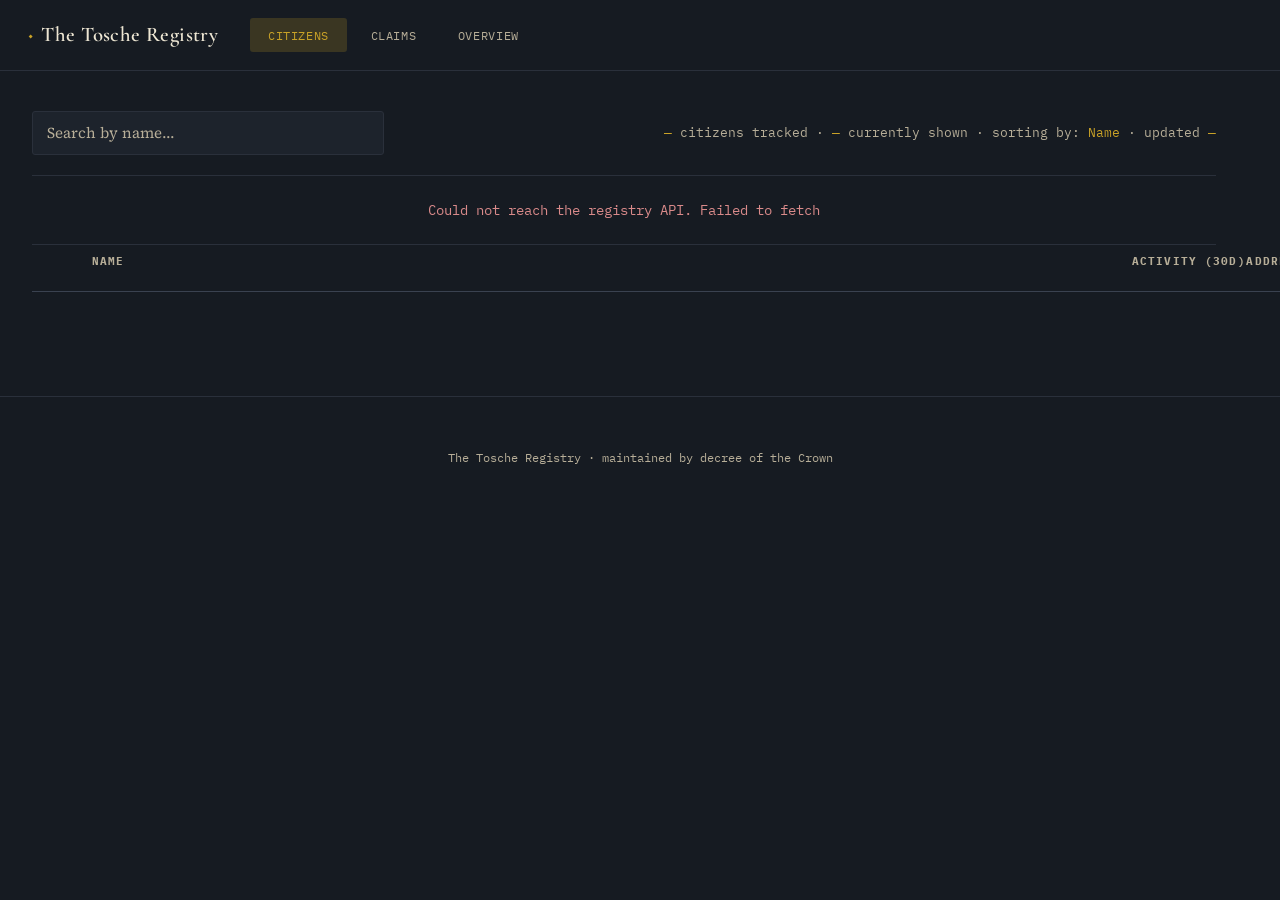
==== commit b91cf822: "Add files via upload" ====
--- a/index.html
+++ b/index.html
@@ -28,12 +28,9 @@
     <div class="toolbar-stats" aria-live="polite">
       <span id="stat-total">&mdash;</span> citizens tracked &middot;
       <span id="stat-shown">&mdash;</span> currently shown &middot;
+      sorting by: <span id="stat-sorting">Name</span> &middot;
       updated <span id="stat-updated">&mdash;</span>
     </div>
-  </div>
-
-  <div class="table-topline">
-    <div class="sorting-indicator">Sorting by: <span id="stat-sorting">Name</span></div>
   </div>
 
   <div id="registry-status" class="registry-status" hidden></div>
--- a/style.css
+++ b/style.css
@@ -246,24 +246,6 @@
 
 .toolbar-stats span { color: var(--gold); }
 
-.table-topline {
-  display: flex;
-  justify-content: flex-end;
-  margin-bottom: 0.6rem;
-}
-
-.sorting-indicator {
-  font-family: var(--font-mono);
-  font-size: 0.75rem;
-  color: var(--parchment-dim);
-  background: var(--ink-raised);
-  border: 1px solid var(--slate-hair);
-  padding: 0.3rem 0.7rem;
-  border-radius: 3px;
-}
-
-.sorting-indicator span { color: var(--gold); }
-
 .search-wrap { flex: 1 1 16rem; max-width: 22rem; }
 
 #search-input {
@@ -316,12 +298,13 @@
 .col-header-wrap {
   display: flex;
   align-items: center;
-  gap: 0.4rem;
+  justify-content: flex-start;
+  gap: 0.35rem;
   flex-wrap: nowrap;
   min-width: 0;
 }
 
-.col-dropdown { position: relative; min-width: 0; flex: 1; }
+.col-dropdown { position: relative; min-width: 0; flex: 0 1 auto; }
 
 .col-rank-btn {
   background: none;
@@ -556,8 +539,8 @@
 .col-name { width: 13rem; }
 .col-filterable { width: 13rem; }
 .col-activity { width: 6.5rem; color: var(--parchment-dim); font-family: var(--font-mono); font-size: 0.8rem; white-space: nowrap; }
-.col-address { width: 8rem; color: var(--parchment-dim); font-family: var(--font-mono); font-size: 0.8rem; overflow-wrap: break-word; }
-.col-recruiter { width: 8rem; overflow-wrap: break-word; }
+.col-address { width: 8rem; padding-left: 1.4rem !important; color: var(--parchment-dim); font-family: var(--font-mono); font-size: 0.8rem; overflow-wrap: break-word; }
+.col-recruiter { width: 8rem; padding-left: 1.4rem !important; overflow-wrap: break-word; }
 
 .portrait {
   width: 32px;
@@ -795,13 +778,21 @@
   border-radius: 4px;
   overflow: hidden;
   background: var(--ink);
+  cursor: grab;
+}
+
+.map-wrap.panning {
+  cursor: grabbing;
 }
 
 .map-image {
   display: block;
   width: 100%;
   height: auto;
+  transform-origin: 0 0;
   transition: transform 0.7s cubic-bezier(0.2, 0.8, 0.2, 1), clip-path 0.7s cubic-bezier(0.2, 0.8, 0.2, 1);
+  user-select: none;
+  -webkit-user-drag: none;
 }
 
 .map-back-btn {
@@ -834,12 +825,101 @@
   margin: 0 0 1rem;
 }
 
+.claim-stats-grid {
+  display: grid;
+  grid-template-columns: 1fr 1fr;
+  gap: 1.5rem;
+  text-align: left;
+  max-width: 40rem;
+  margin: 0 auto;
+}
+
+.claim-stat-block {
+  background: var(--ink-raised);
+  border: 1px solid var(--slate-hair);
+  border-radius: 4px;
+  padding: 1.25rem;
+}
+
+.claim-stat-block-wide {
+  grid-column: 1 / -1;
+}
+
+.claim-stat-block h3 {
+  font-family: var(--font-mono);
+  font-size: 0.7rem;
+  letter-spacing: 0.08em;
+  text-transform: uppercase;
+  color: var(--gold);
+  margin: 0 0 0.75rem;
+}
+
+.stat-big-number {
+  font-family: var(--font-display);
+  font-size: 2.5rem;
+  color: var(--parchment);
+  margin: 0;
+  line-height: 1;
+}
+
+.stat-caption {
+  font-family: var(--font-mono);
+  font-size: 0.75rem;
+  color: var(--parchment-dim);
+  margin: 0.3rem 0 0;
+}
+
+.mini-bar-chart {
+  display: flex;
+  flex-direction: column;
+  gap: 0.7rem;
+}
+
+.mini-bar-row {
+  display: flex;
+  align-items: center;
+  gap: 0.6rem;
+}
+
+.mini-bar-label {
+  font-family: var(--font-mono);
+  font-size: 0.75rem;
+  color: var(--parchment-dim);
+  width: 3.5rem;
+  flex-shrink: 0;
+}
+
+.mini-bar-track {
+  flex: 1;
+  height: 10px;
+  background: var(--ink);
+  border-radius: 5px;
+  overflow: hidden;
+}
+
+.mini-bar-fill {
+  height: 100%;
+  background: var(--gold);
+  border-radius: 5px;
+  transition: width 0.4s ease;
+}
+
+.mini-bar-value {
+  font-family: var(--font-mono);
+  font-size: 0.75rem;
+  color: var(--parchment);
+  width: 3.5rem;
+  text-align: right;
+  flex-shrink: 0;
+}
+
 .map-overlay {
   position: absolute;
   inset: 0;
   width: 100%;
   height: 100%;
-  transition: opacity 0.4s ease;
+  transform-origin: 0 0;
+  transition: opacity 0.4s ease, transform 0.7s cubic-bezier(0.2, 0.8, 0.2, 1);
 }
 
 .claim-region {
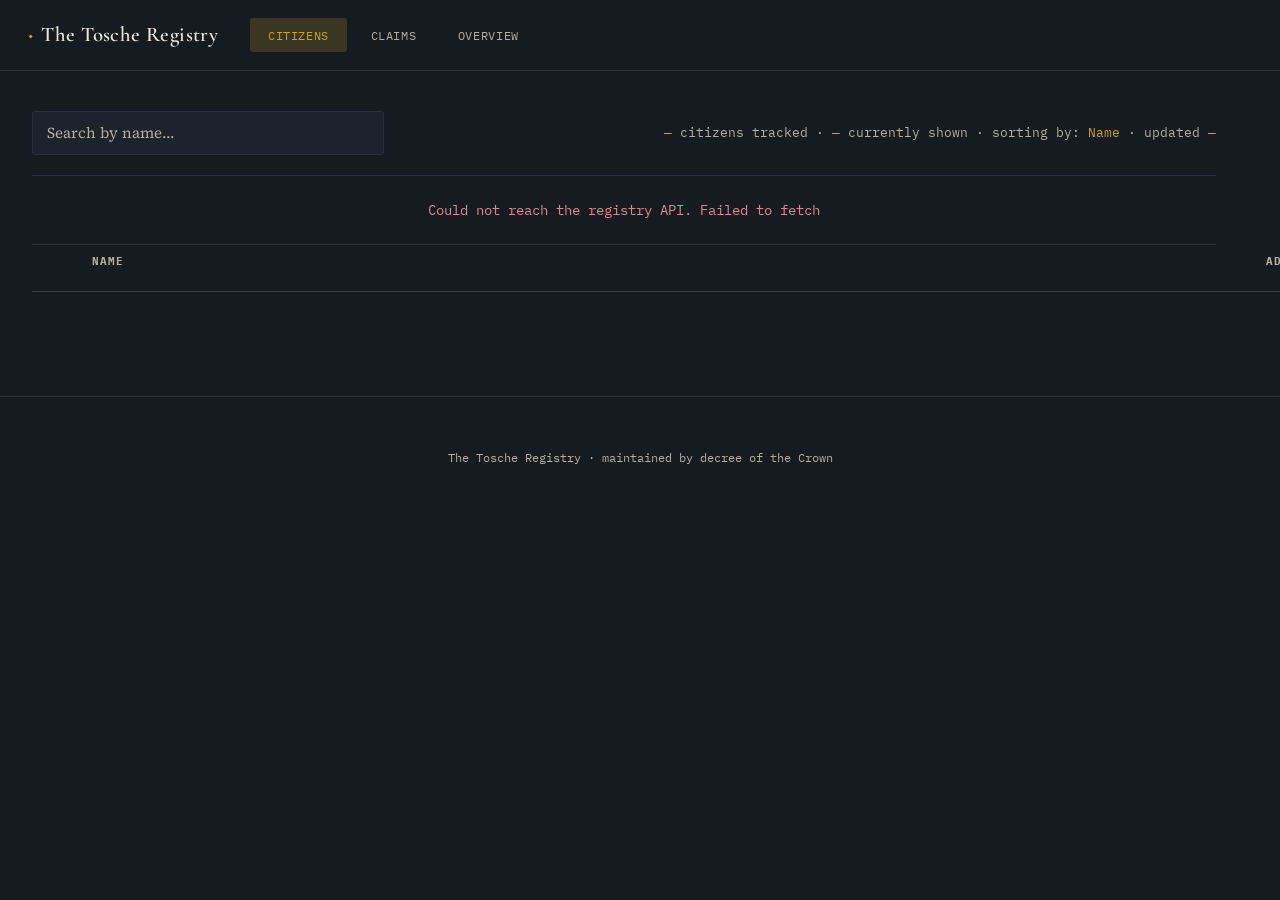
==== commit 7e6f84a6: "Add files via upload" ====
--- a/index.html
+++ b/index.html
@@ -44,7 +44,7 @@
         <th class="col-filterable" data-column="timezone"></th>
         <th class="col-filterable" data-column="citizenship"></th>
         <th class="col-filterable" data-column="other"></th>
-        <th class="col-activity">Activity (30d)</th>
+        <th class="col-activity" id="th-activity"></th>
         <th class="col-address">Address</th>
         <th class="col-recruiter">Recruited by</th>
       </tr>
--- a/style.css
+++ b/style.css
@@ -40,10 +40,6 @@
   outline-offset: 3px;
 }
 
-/* ---------------------------------------------------------------- */
-/* Topbar                                                              */
-/* ---------------------------------------------------------------- */
-
 .topbar {
   display: flex;
   align-items: center;
@@ -163,10 +159,6 @@
   color: var(--parchment-dim);
   margin-top: 0.25rem;
 }
-
-/* ---------------------------------------------------------------- */
-/* Toolbar                                                             */
-/* ---------------------------------------------------------------- */
 
 main {
   max-width: 78rem;
@@ -272,10 +264,6 @@
 }
 
 .registry-status.error { color: #d98a8a; }
-
-/* ---------------------------------------------------------------- */
-/* Ledger table                                                        */
-/* ---------------------------------------------------------------- */
 
 .ledger {
   width: 100%;
@@ -381,10 +369,6 @@
   border-radius: 3px;
 }
 
-/* ---------------------------------------------------------------- */
-/* Rank-order sort overlay                                             */
-/* ---------------------------------------------------------------- */
-
 .rank-overlay {
   position: fixed;
   inset: 0;
@@ -539,7 +523,7 @@
 .col-name { width: 13rem; }
 .col-filterable { width: 13rem; }
 .col-activity { width: 6.5rem; color: var(--parchment-dim); font-family: var(--font-mono); font-size: 0.8rem; white-space: nowrap; }
-.col-address { width: 8rem; padding-left: 1.4rem !important; color: var(--parchment-dim); font-family: var(--font-mono); font-size: 0.8rem; overflow-wrap: break-word; }
+.col-address { width: 8rem; padding-left: 2.6rem !important; color: var(--parchment-dim); font-family: var(--font-mono); font-size: 0.8rem; overflow-wrap: break-word; }
 .col-recruiter { width: 8rem; padding-left: 1.4rem !important; overflow-wrap: break-word; }
 
 .portrait {
@@ -607,11 +591,23 @@
 
 .no-role, .no-station { color: var(--parchment-dim); font-family: var(--font-mono); font-size: 0.8rem; }
 
+.no-timezone { color: #8a92a3; }
+
+.col-sort-btn {
+  background: none;
+  border: none;
+  color: var(--parchment-dim);
+  font-family: var(--font-mono);
+  font-size: 0.7rem;
+  letter-spacing: 0.1em;
+  text-transform: uppercase;
+  cursor: pointer;
+  padding: 0;
+}
+
+.col-sort-btn:hover { color: var(--gold); }
+
 .col-recruiter { color: var(--parchment-dim); font-size: 0.85rem; }
-
-/* ---------------------------------------------------------------- */
-/* Detail panel (wax-seal reveal)                                     */
-/* ---------------------------------------------------------------- */
 
 .detail-overlay {
   position: fixed;
@@ -714,10 +710,6 @@
   display: block;
 }
 
-/* ---------------------------------------------------------------- */
-/* Citizen profile page                                               */
-/* ---------------------------------------------------------------- */
-
 .masthead-compact {
   padding: 2rem 1.5rem;
   text-align: left;
@@ -785,12 +777,21 @@
   cursor: grabbing;
 }
 
+.map-stage {
+  position: relative;
+  width: 100%;
+  transform-origin: 0 0;
+  transition: transform 0.7s cubic-bezier(0.2, 0.8, 0.2, 1);
+}
+
+.map-stage.no-transition {
+  transition: none;
+}
+
 .map-image {
   display: block;
   width: 100%;
   height: auto;
-  transform-origin: 0 0;
-  transition: transform 0.7s cubic-bezier(0.2, 0.8, 0.2, 1), clip-path 0.7s cubic-bezier(0.2, 0.8, 0.2, 1);
   user-select: none;
   -webkit-user-drag: none;
 }
@@ -918,8 +919,7 @@
   inset: 0;
   width: 100%;
   height: 100%;
-  transform-origin: 0 0;
-  transition: opacity 0.4s ease, transform 0.7s cubic-bezier(0.2, 0.8, 0.2, 1);
+  transition: opacity 0.4s ease;
 }
 
 .claim-region {
@@ -941,6 +941,19 @@
   outline: none;
 }
 
+.map-overlay.focus-mode .claim-region {
+  fill-opacity: 0 !important;
+  stroke-opacity: 0 !important;
+  filter: none !important;
+  transform: none !important;
+}
+
+.map-overlay.focus-mode .claim-region.selected-claim {
+  stroke-opacity: 1 !important;
+  stroke-width: 5;
+  filter: drop-shadow(0 0 6px var(--gold)) !important;
+}
+
 .claim-region[data-region-id="region-3-west"] { fill: #a63a3a; stroke: #d65f5f; }
 .claim-region[data-region-id="region-1-north"] { fill: #9a9436; stroke: #c9c15a; }
 .claim-region[data-region-id="region-5-east"] { fill: #2f6b46; stroke: #52a374; }
@@ -1023,10 +1036,6 @@
   font-size: 2.5rem;
   margin: 0 0 0.25rem;
 }
-
-/* ---------------------------------------------------------------- */
-/* Pagination                                                          */
-/* ---------------------------------------------------------------- */
 
 .pagination {
   display: flex;
@@ -1059,10 +1068,6 @@
   margin-left: 0.5rem;
 }
 
-/* ---------------------------------------------------------------- */
-/* Claim detail page                                                   */
-/* ---------------------------------------------------------------- */
-
 .claim-detail-main {
   max-width: 50rem;
   margin: 0 auto;
@@ -1131,6 +1136,129 @@
   margin: 0 0 1rem;
 }
 
+.overview-main {
+  max-width: 44rem;
+  margin: 0 auto;
+  padding: 3rem 1.5rem 5rem;
+}
+
+.overview-main h1 {
+  font-family: var(--font-display);
+  font-size: 2.5rem;
+  margin: 0 0 0.4rem;
+  text-align: center;
+}
+
+.overview-intro {
+  text-align: center;
+  color: var(--parchment-dim);
+  margin: 0 0 2.5rem;
+}
+
+.overview-section {
+  margin-bottom: 3rem;
+  padding-bottom: 2.5rem;
+  border-bottom: 1px solid var(--slate-hair);
+}
+
+.overview-section:last-child { border-bottom: none; }
+
+.overview-section h2 {
+  font-family: var(--font-display);
+  font-size: 1.6rem;
+  margin: 0 0 1.25rem;
+}
+
+.overview-chart {
+  display: flex;
+  flex-direction: column;
+  gap: 0.7rem;
+  margin-bottom: 1.5rem;
+}
+
+.overview-bar-row {
+  display: flex;
+  align-items: center;
+  gap: 0.7rem;
+}
+
+.overview-bar-label {
+  font-family: var(--font-mono);
+  font-size: 0.8rem;
+  color: var(--parchment-dim);
+  width: 6rem;
+  flex-shrink: 0;
+}
+
+.overview-bar-track {
+  flex: 1;
+  height: 14px;
+  background: var(--ink-raised);
+  border-radius: 7px;
+  overflow: hidden;
+}
+
+.overview-bar-fill {
+  height: 100%;
+  border-radius: 7px;
+  transition: width 0.5s ease;
+}
+
+.overview-bar-value {
+  font-family: var(--font-mono);
+  font-size: 0.8rem;
+  color: var(--parchment);
+  width: 4rem;
+  text-align: right;
+  flex-shrink: 0;
+}
+
+.overview-leaderboard {
+  list-style: none;
+  margin: 0;
+  padding: 0;
+  border: 1px solid var(--slate-hair);
+  border-radius: 4px;
+  overflow: hidden;
+}
+
+.leaderboard-row {
+  display: flex;
+  align-items: center;
+  gap: 0.8rem;
+  padding: 0.6rem 1rem;
+  border-bottom: 1px solid var(--slate-hair);
+}
+
+.leaderboard-row:last-child { border-bottom: none; }
+
+.leaderboard-rank {
+  font-family: var(--font-mono);
+  font-size: 0.75rem;
+  color: var(--gold);
+  width: 1.4rem;
+  flex-shrink: 0;
+}
+
+.leaderboard-city {
+  flex: 1;
+  font-weight: 600;
+}
+
+.leaderboard-value {
+  font-family: var(--font-mono);
+  font-size: 0.82rem;
+  color: var(--parchment-dim);
+}
+
+.leaderboard-empty {
+  padding: 0.9rem 1rem;
+  color: var(--parchment-dim);
+  font-size: 0.85rem;
+  font-style: italic;
+  list-style: none;
+}
+
 footer {
   text-align: center;
   padding: 2.5rem 1.5rem 3rem;
@@ -1139,10 +1267,6 @@
   color: var(--parchment-dim);
   border-top: 1px solid var(--slate-hair);
 }
-
-/* ---------------------------------------------------------------- */
-/* Responsive                                                          */
-/* ---------------------------------------------------------------- */
 
 @media (max-width: 640px) {
   .col-recruiter { display: none; }
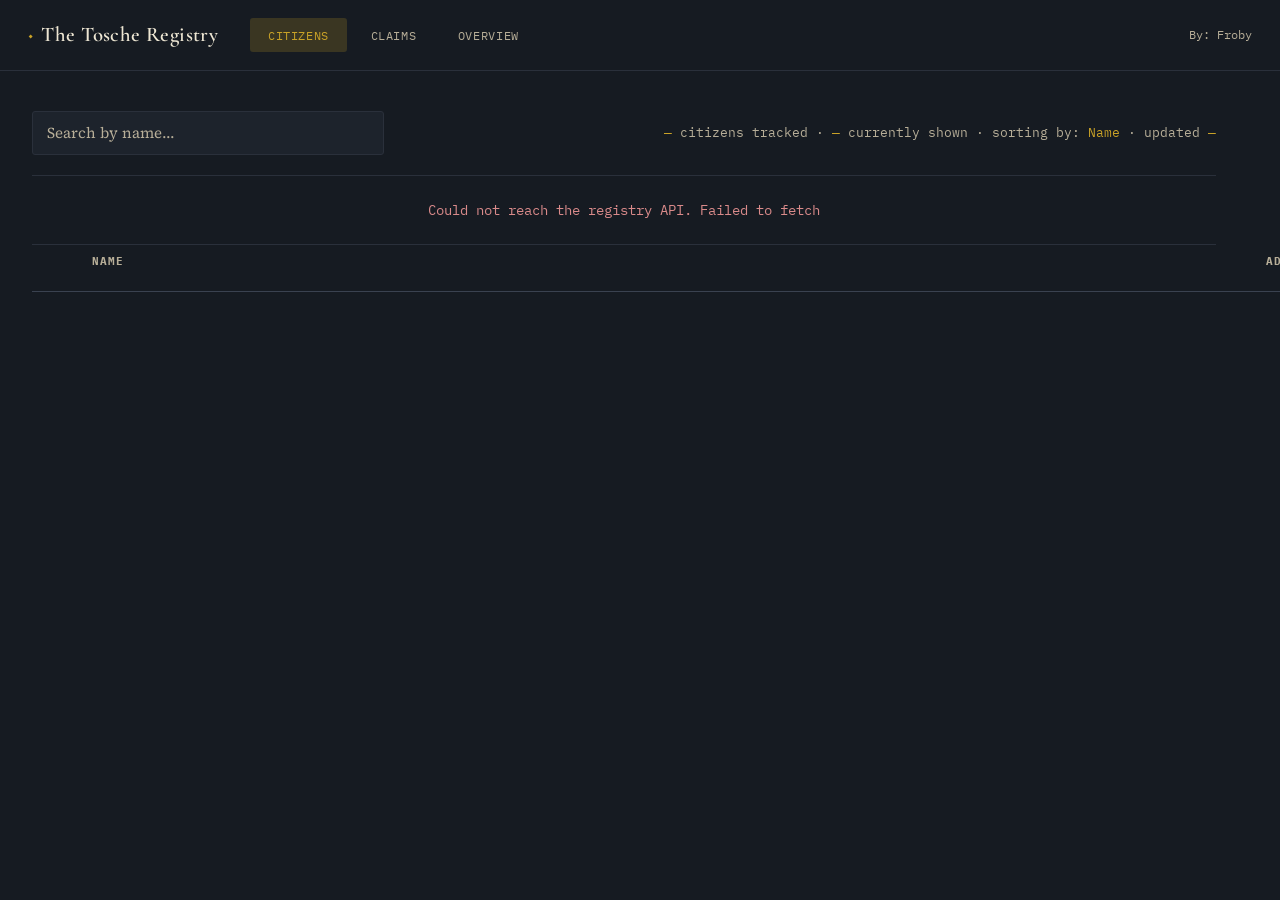
==== commit a7086e25: "Add files via upload" ====
--- a/index.html
+++ b/index.html
@@ -18,6 +18,7 @@
     <a href="claims.html">Claims</a>
     <a href="overview.html">Overview</a>
   </nav>
+  <span class="topbar-credit">By: Froby</span>
 </header>
 
 <main>
@@ -68,9 +69,7 @@
   </div>
 </div>
 
-<footer>
-  <p>The Tosche Registry &middot; maintained by decree of the Crown</p>
-</footer>
+
 
 <script src="config.js"></script>
 <script src="registry.js"></script>
--- a/style.css
+++ b/style.css
@@ -87,6 +87,13 @@
 
 .topbar-nav a.active { color: var(--gold); background: var(--gold-soft); }
 
+.topbar-credit {
+  margin-left: auto;
+  font-family: var(--font-mono);
+  font-size: 0.75rem;
+  color: var(--parchment-dim);
+}
+
 .masthead {
   position: relative;
   border-bottom: 1px solid var(--slate-hair);
@@ -345,7 +352,7 @@
   border: 1px solid var(--slate);
   border-radius: 4px;
   padding: 0.5rem;
-  min-width: 11rem;
+  min-width: 14rem;
   max-height: 16rem;
   overflow-y: auto;
   z-index: 20;
@@ -481,19 +488,55 @@
 .dropdown-option {
   display: flex;
   align-items: center;
-  gap: 0.5rem;
+  gap: 0.4rem;
   padding: 0.3rem 0.4rem;
   font-family: var(--font-body);
   font-size: 0.85rem;
   font-weight: 400;
   color: var(--parchment);
+  border-radius: 3px;
+}
+
+.dropdown-option:hover { background: var(--ink); }
+
+.dropdown-option-label {
+  flex: 1;
+  min-width: 0;
+  overflow: hidden;
+  text-overflow: ellipsis;
+  white-space: nowrap;
+}
+
+.dropdown-toggle-btn {
+  flex-shrink: 0;
+  width: 1.5rem;
+  height: 1.5rem;
+  border-radius: 3px;
+  border: 1px solid var(--slate-hair);
+  background: var(--ink);
+  color: var(--parchment-dim);
+  opacity: 0.45;
+  font-size: 0.75rem;
+  line-height: 1;
   cursor: pointer;
-  border-radius: 3px;
-}
-
-.dropdown-option:hover { background: var(--ink); }
-
-.dropdown-option input { accent-color: var(--gold); }
+  transition: opacity 0.12s ease, color 0.12s ease, border-color 0.12s ease, background 0.12s ease;
+}
+
+.dropdown-toggle-btn:hover { opacity: 0.85; }
+
+.dropdown-include-btn.active {
+  opacity: 1;
+  color: #52a374;
+  border-color: #52a374;
+  background: rgba(82, 163, 116, 0.15);
+}
+
+.dropdown-exclude-btn.active {
+  opacity: 1;
+  color: #d65f5f;
+  border-color: #d65f5f;
+  background: rgba(214, 95, 95, 0.15);
+}
 
 .dropdown-empty {
   font-family: var(--font-body);
@@ -593,19 +636,23 @@
 
 .no-timezone { color: #8a92a3; }
 
-.col-sort-btn {
+.activity-sort-option {
+  display: block;
+  width: 100%;
+  text-align: left;
   background: none;
   border: none;
-  color: var(--parchment-dim);
-  font-family: var(--font-mono);
-  font-size: 0.7rem;
-  letter-spacing: 0.1em;
-  text-transform: uppercase;
+  color: var(--parchment);
+  font-family: var(--font-body);
+  font-size: 0.85rem;
+  padding: 0.45rem 0.5rem;
+  border-radius: 3px;
   cursor: pointer;
-  padding: 0;
-}
-
-.col-sort-btn:hover { color: var(--gold); }
+}
+
+.activity-sort-option:hover { background: var(--ink); }
+
+.activity-sort-option.active { color: var(--gold); background: var(--gold-soft); }
 
 .col-recruiter { color: var(--parchment-dim); font-size: 0.85rem; }
 
@@ -826,6 +873,64 @@
   margin: 0 0 1rem;
 }
 
+.claim-officials {
+  display: flex;
+  flex-wrap: wrap;
+  gap: 1rem;
+  justify-content: center;
+  margin-bottom: 2rem;
+}
+
+.official-card {
+  display: flex;
+  align-items: center;
+  gap: 0.75rem;
+  background: var(--ink-raised);
+  border: 1px solid var(--slate-hair);
+  border-radius: 6px;
+  padding: 0.75rem 1rem;
+  min-width: 15rem;
+  position: relative;
+}
+
+.official-head {
+  width: 40px;
+  height: 40px;
+  image-rendering: pixelated;
+  border: 1px solid var(--slate);
+  flex-shrink: 0;
+}
+
+.official-info { text-align: left; }
+
+.official-name {
+  font-weight: 600;
+  color: var(--parchment);
+  margin: 0;
+  font-size: 0.95rem;
+}
+
+.official-sub {
+  font-family: var(--font-mono);
+  font-size: 0.72rem;
+  color: var(--parchment-dim);
+  margin: 0.1rem 0 0;
+}
+
+.official-badge {
+  position: absolute;
+  top: -0.6rem;
+  right: 0.7rem;
+  background: var(--gold);
+  color: var(--ink);
+  font-family: var(--font-mono);
+  font-size: 0.65rem;
+  letter-spacing: 0.05em;
+  text-transform: uppercase;
+  padding: 0.15rem 0.5rem;
+  border-radius: 3px;
+}
+
 .claim-stats-grid {
   display: grid;
   grid-template-columns: 1fr 1fr;
@@ -1137,7 +1242,7 @@
 }
 
 .overview-main {
-  max-width: 44rem;
+  max-width: 68rem;
   margin: 0 auto;
   padding: 3rem 1.5rem 5rem;
 }
@@ -1155,18 +1260,29 @@
   margin: 0 0 2.5rem;
 }
 
+.overview-grid {
+  display: grid;
+  grid-template-columns: repeat(3, 1fr);
+  gap: 2rem;
+  align-items: start;
+}
+
 .overview-section {
-  margin-bottom: 3rem;
-  padding-bottom: 2.5rem;
-  border-bottom: 1px solid var(--slate-hair);
-}
-
-.overview-section:last-child { border-bottom: none; }
+  padding: 1.5rem;
+  background: var(--ink-raised);
+  border: 1px solid var(--slate-hair);
+  border-radius: 6px;
+}
 
 .overview-section h2 {
   font-family: var(--font-display);
-  font-size: 1.6rem;
+  font-size: 1.3rem;
   margin: 0 0 1.25rem;
+  text-align: center;
+}
+
+@media (max-width: 900px) {
+  .overview-grid { grid-template-columns: 1fr; }
 }
 
 .overview-chart {
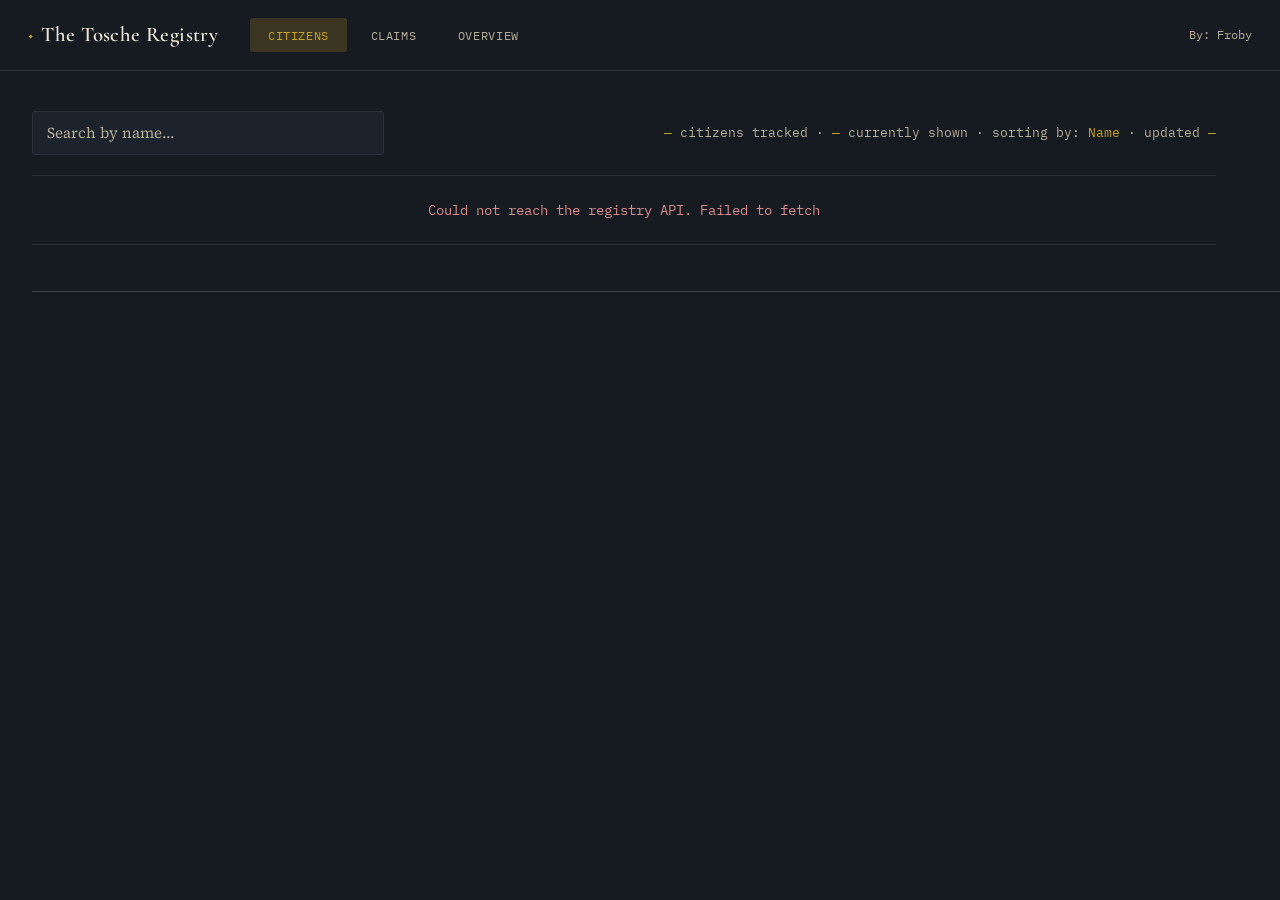
==== commit 88023d27: "Add files via upload" ====
--- a/index.html
+++ b/index.html
@@ -40,7 +40,7 @@
     <thead>
       <tr>
         <th class="col-portrait" aria-hidden="true"></th>
-        <th class="col-name">Name</th>
+        <th class="col-name" id="th-name"></th>
         <th class="col-filterable" data-column="citystate"></th>
         <th class="col-filterable" data-column="timezone"></th>
         <th class="col-filterable" data-column="citizenship"></th>
--- a/style.css
+++ b/style.css
@@ -316,6 +316,12 @@
 
 .col-rank-btn:hover { color: var(--gold); border-color: var(--gold); }
 
+.col-rank-btn.sort-active {
+  color: var(--gold);
+  border-color: var(--gold);
+  background: var(--gold-soft);
+}
+
 .col-dropdown-btn {
   max-width: 100%;
   background: none;
@@ -340,6 +346,13 @@
 }
 
 .col-dropdown-btn:hover { color: var(--gold); }
+
+.col-dropdown-btn.filter-active,
+.col-dropdown-btn.filter-active span:not(.caret),
+.col-dropdown-btn.sort-active,
+.col-dropdown-btn.sort-active span:not(.caret) {
+  color: var(--gold);
+}
 
 .col-dropdown-btn .caret { font-size: 0.65rem; flex-shrink: 0; }
 
@@ -565,7 +578,7 @@
 .col-portrait { width: 3rem; }
 .col-name { width: 13rem; }
 .col-filterable { width: 13rem; }
-.col-activity { width: 6.5rem; color: var(--parchment-dim); font-family: var(--font-mono); font-size: 0.8rem; white-space: nowrap; }
+.col-activity { width: 9rem; color: var(--parchment-dim); font-family: var(--font-mono); font-size: 0.8rem; white-space: nowrap; }
 .col-address { width: 8rem; padding-left: 2.6rem !important; color: var(--parchment-dim); font-family: var(--font-mono); font-size: 0.8rem; overflow-wrap: break-word; }
 .col-recruiter { width: 8rem; padding-left: 1.4rem !important; overflow-wrap: break-word; }
 
@@ -624,7 +637,7 @@
   border-radius: 2px;
   border: 1px solid transparent;
   white-space: nowrap;
-  cursor: default;
+  cursor: pointer;
   transition: filter 0.12s ease;
 }
 
@@ -636,23 +649,38 @@
 
 .no-timezone { color: #8a92a3; }
 
-.activity-sort-option {
-  display: block;
-  width: 100%;
-  text-align: left;
+.activity-label {
+  font-family: var(--font-mono);
+  font-size: 0.7rem;
+  letter-spacing: 0.1em;
+  text-transform: uppercase;
+  color: var(--parchment-dim);
+}
+
+.activity-sort-icon {
+  display: flex;
+  align-items: center;
+  justify-content: center;
+  padding: 0;
   background: none;
-  border: none;
-  color: var(--parchment);
-  font-family: var(--font-body);
-  font-size: 0.85rem;
-  padding: 0.45rem 0.5rem;
-  border-radius: 3px;
+  border: 1px solid var(--slate-hair);
+  color: var(--parchment-dim);
+  border-radius: 3px;
+  width: 1.4rem;
+  height: 1.4rem;
+  line-height: 1;
+  font-size: 0.75rem;
   cursor: pointer;
-}
-
-.activity-sort-option:hover { background: var(--ink); }
-
-.activity-sort-option.active { color: var(--gold); background: var(--gold-soft); }
+  flex-shrink: 0;
+}
+
+.activity-sort-icon:hover { color: var(--gold); border-color: var(--gold); }
+
+.activity-sort-icon.active {
+  color: var(--gold);
+  border-color: var(--gold);
+  background: var(--gold-soft);
+}
 
 .col-recruiter { color: var(--parchment-dim); font-size: 0.85rem; }
 
@@ -878,7 +906,12 @@
   flex-wrap: wrap;
   gap: 1rem;
   justify-content: center;
-  margin-bottom: 2rem;
+  margin: 1.5rem auto 2.5rem;
+  max-width: 40rem;
+}
+
+.claim-officials[hidden] {
+  display: none;
 }
 
 .official-card {
@@ -889,9 +922,20 @@
   border: 1px solid var(--slate-hair);
   border-radius: 6px;
   padding: 0.75rem 1rem;
-  min-width: 15rem;
+  flex: 1 1 16rem;
+  max-width: 18rem;
   position: relative;
-}
+  text-decoration: none;
+  cursor: pointer;
+  transition: border-color 0.15s ease, background 0.15s ease;
+}
+
+.official-card:hover {
+  border-color: var(--gold);
+  background: var(--ink);
+}
+
+.official-card-empty { opacity: 0.6; cursor: default; pointer-events: none; }
 
 .official-head {
   width: 40px;
@@ -901,20 +945,30 @@
   flex-shrink: 0;
 }
 
-.official-info { text-align: left; }
-
-.official-name {
+.official-info {
+  text-align: left;
+  display: flex;
+  flex-direction: column;
+  min-width: 0;
+}
+
+.official-info .citizen-name {
   font-weight: 600;
   color: var(--parchment);
-  margin: 0;
   font-size: 0.95rem;
 }
 
-.official-sub {
+.official-info .citizen-discord {
   font-family: var(--font-mono);
   font-size: 0.72rem;
   color: var(--parchment-dim);
-  margin: 0.1rem 0 0;
+}
+
+.official-activity {
+  font-family: var(--font-mono);
+  font-size: 0.7rem;
+  color: var(--parchment-dim);
+  margin-top: 0.15rem;
 }
 
 .official-badge {
@@ -975,48 +1029,41 @@
   margin: 0.3rem 0 0;
 }
 
-.mini-bar-chart {
-  display: flex;
-  flex-direction: column;
-  gap: 0.7rem;
-}
-
-.mini-bar-row {
-  display: flex;
-  align-items: center;
-  gap: 0.6rem;
-}
-
-.mini-bar-label {
-  font-family: var(--font-mono);
-  font-size: 0.75rem;
-  color: var(--parchment-dim);
-  width: 3.5rem;
-  flex-shrink: 0;
-}
-
-.mini-bar-track {
-  flex: 1;
-  height: 10px;
-  background: var(--ink);
-  border-radius: 5px;
-  overflow: hidden;
-}
-
-.mini-bar-fill {
-  height: 100%;
-  background: var(--gold);
-  border-radius: 5px;
-  transition: width 0.4s ease;
-}
-
-.mini-bar-value {
-  font-family: var(--font-mono);
-  font-size: 0.75rem;
-  color: var(--parchment);
-  width: 3.5rem;
-  text-align: right;
-  flex-shrink: 0;
+.bar-chart {
+  width: 100%;
+  max-width: 320px;
+  height: auto;
+  display: block;
+  margin: 0.5rem auto 0;
+}
+
+.bar-chart-baseline {
+  stroke: var(--slate-hair);
+  stroke-width: 1;
+}
+
+.bar-chart-value {
+  font-family: var(--font-mono);
+  font-size: 11px;
+  fill: var(--parchment);
+}
+
+.bar-chart-label {
+  font-family: var(--font-mono);
+  font-size: 10px;
+  fill: var(--parchment-dim);
+}
+
+.bar-chart-empty-line {
+  stroke: var(--slate-hair);
+  stroke-width: 1;
+  stroke-dasharray: 4 4;
+}
+
+.bar-chart-empty-text {
+  font-family: var(--font-mono);
+  font-size: 11px;
+  fill: var(--parchment-dim);
 }
 
 .map-overlay {
